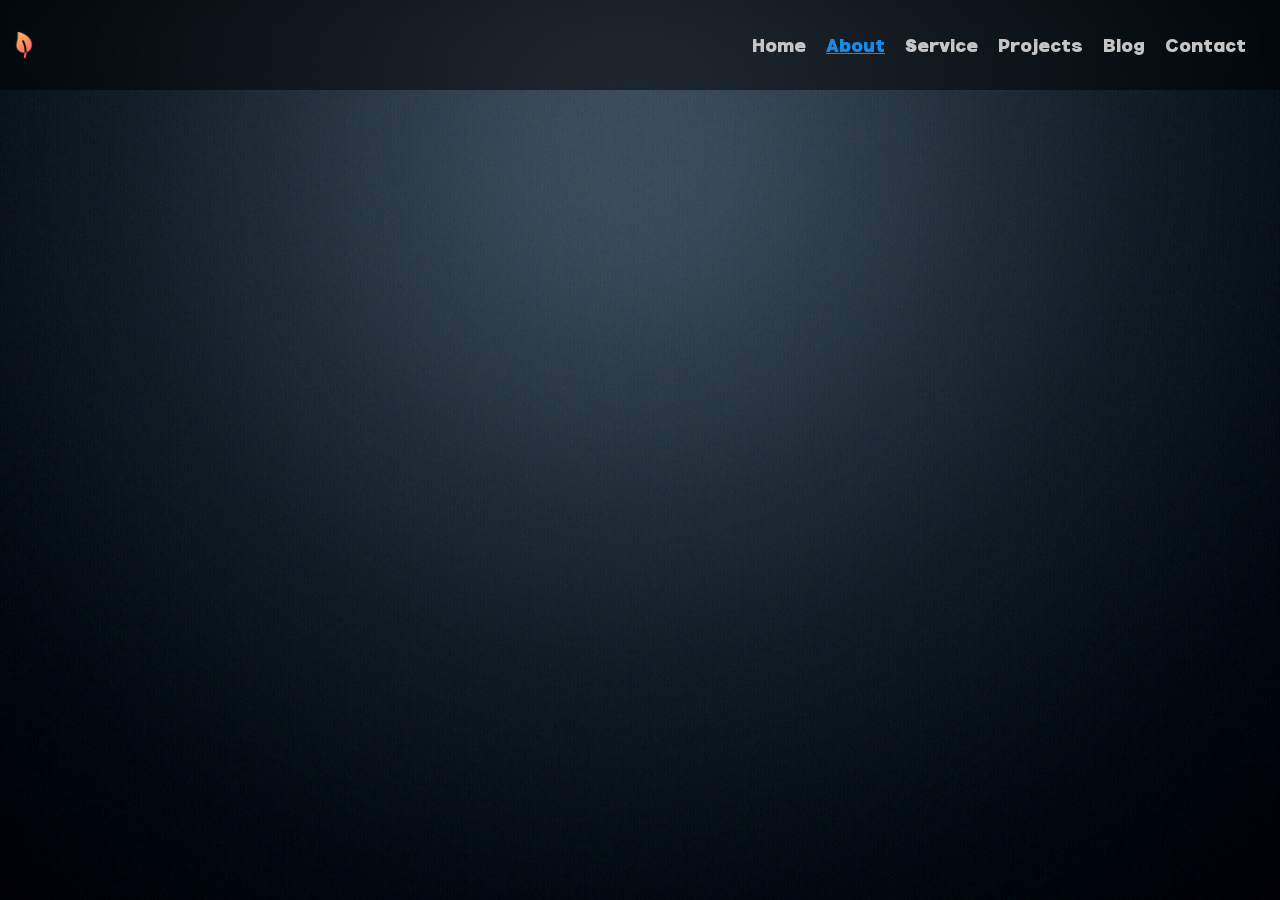
==== about.html @ add49353 "Add contact page" ====
<!DOCTYPE html>
<html lang="en">
<head>
    <meta charset="UTF-8">
    <meta name="viewport" content="width=device-width, initial-scale=1.0">
    <title>Personal Portfolio</title>

    <link rel="icon" href="./assets/images/logo.png" type="image/x-icon">
    <link rel="stylesheet" href="./assets/css/style.css">
    <script src="./assets/js/script.js" defer></script>    
    <link rel="stylesheet" href="./assets/css/all.min.css">
</head>
<body>
    <div class="loading-screen" id="loading-screen">
        <img src="./assets/images/loading-screen.gif" alt="">
        <h1>LOADING SIGNAL...</h1>
    </div>

    <nav class="navbar">
        <img src="./assets/images/logo.png" alt="logo">

        <input type="checkbox" class="menu-checkbox" id="menu-checkbox">

        <label for="menu-checkbox" class="hamburger-btn">
            <span class="bar bar-1"></span>
            <span class="bar bar-2"></span>
            <span class="bar bar-3"></span>
        </label>

        <ul class="menu-links">
            <li><a href="./index.html">Home</a></li>
            <li><a href="./about.html" class="active">About</a></li>
            <li><a href="./service.html">Service</a></li>
            <li><a href="./projects.html">Projects</a></li>
            <li><a href="./blog.html">Blog</a></li>
            <li><a href="./contact.html">Contact</a></li>
        </ul>
    </nav>
    
    <div class="container">
        
    </div>

</body>
</html>
---- assets/css/style.css ----
@font-face {
    font-family: 'New Eridu';
    src: url('../fonts/new-eridu.ttf');
}

* {
    font-size: 16px;
}

html,body {
    overflow-x: hidden;
    width: 100%;
    height: 100vh;
}

body {
    font-size: 1rem;
    color: #fff;
    font-family: 'New Eridu', Arial, Helvetica, sans-serif;
    margin: 0;
    background-image: url('../images/background-img.png');
    background-position: center;
    background-repeat: no-repeat;
    background-size: cover;
}

/* Typography */
h1 {
    font-size: 2.5rem;
}
h2 {
    font-size: 2.25rem;
}
h3 {
    font-size: 2rem;
}
a {
    color: #fff;
    text-decoration: none;
}


/* Layout */
.loading-screen {
    position: fixed;
    top: 0;
    left: 0;
    width: 100vw;
    height: 100vh;
    z-index: 9999;
    background-color: #000;
    display: flex;
    flex-direction: column;
    justify-content: center;
    align-items: center;
    transition: opacity 0.3s ease;
}
.loading-screen h1 {
    font-size: 1.5rem;
}

.navbar {
    position: -webkit-sticky;
    position: sticky;
    top: 0;
    z-index: 1000;

    display: flex;
    justify-content: space-between;
    align-items: center;
    background-color: #000;
    padding: 10px;
}

.navbar img {
    width: 30px;
    height: auto;
}

.menu-checkbox {
    display: none;
}

.container {
    display: flex;
    flex-direction: column;
    justify-content: space-between;
    align-items: center;
    max-width: 980px;
    margin: 4em auto;
    padding: 1.25em;
}

.container i {
    font-size: 2rem;
}
.avatar {
    max-width: 180px;
    border-radius: 30px;
    border: 3px solid #fff;
}
.avatar-wrapper {
    position: relative;
    display: flex;
    flex-direction: column;
}


/* Mobile (default) */

.hamburger-btn {
    display: flex;
    flex-direction: column;
    gap: 5px;
    cursor: pointer;
}

.hamburger-btn .bar {
    display: block;
    width: 25px;
    height: 3px;
    background-color: #fff;
    border-radius: 2px;
    transition: 0.3s;
}

.menu-checkbox:checked ~ .hamburger-btn .bar-1 {
    transform: translateY(8px) rotate(45deg);
}

.menu-checkbox:checked ~ .hamburger-btn .bar-2 {
    opacity: 0;
}

.menu-checkbox:checked ~ .hamburger-btn .bar-3 {
    transform: translateY(-8px) rotate(-45deg);
}

.menu-links {
    display: flex;
    flex-direction: column;
    width: 40%;
    height: 100vh;
    gap: 20px;
    top: 100%;
    right: 0;
    margin: 0;
    padding: 1.5em;
    background-color: #000;
    position: absolute;
    list-style: none;
    opacity: 0;
    
    transform: translateX(100%);
    transition: transform 0.3s ease-in-out,
                opacity 0.3s ease-in-out;
}

.menu-links li a {
    color: #c5c5c5;
    text-decoration: none;
}

.menu-links li a:hover {
    color: #fff;
    transition: 0.3s;
}

.menu-links .active,
.menu-links .active:hover {
    color: #178be9;
    text-decoration: underline;
    transition: 0.3s;
}



.menu-checkbox:checked ~ .menu-links {
    transform: translateX(0);
    opacity: 1;
    
}

.hero-section {
    display: flex;
    flex-direction: column;
    margin: 0 auto;
    gap: 1.5rem;
    align-items: center;
}

.hero-section h2 {
    text-align: center;
    font-size: 1.5rem;
    margin: 0;
}
.hero-section h5 {
    text-align: center;
    font-size: .75rem;
    margin: 0;
}
.hero-section i {
    text-align: center;
    font-size: .95rem;
    margin: 0;
}
.hero-section button,
.hero-section a {
    width: auto;
    padding: 0.5rem;
    background-color: #008f2b;
    border: 2px transparent;
    color: #fff;
    border-radius: 10px;
    cursor: pointer;
    transition: 0.3s;
    text-decoration: none;
}
.hero-section button:hover,
.hero-section a:hover {
    background-color: #ffe600;
    border: 2px transparent;
    color: #000;
}
.name-section h5,
.personal-info h5,
.personal-contact h5 {
    color: #ffffff85;
}

.name-section {
    display: flex;
    flex-direction: column;
    gap: 0px;
}

.cat {
    max-width: 120px;
    top: -79px;
    position: absolute;
}

.personal-info {
    display: flex;
    flex-direction: column;
    align-items: start;
}

.personal-contact {
    display: flex;
    justify-content: space-between;
    gap: 1.5em;
}

.social-media-grid {
    display: grid;
    grid-template-columns: repeat(2, 1fr);
    gap: 10px;
}

.social-media-grid .span,
.social-media-grid .span-2 {
    display: flex;
    min-height: 2rem;
    border: 2px solid #fff;
    padding: 4rem;
    border-radius: 10px;
    justify-content: center;
    align-items: center;
    transition: all 0.3s cubic-bezier(0.25, 0.8, 0.25, 1);
}
.social-media-grid:hover .span,
.social-media-grid:hover .span-2 {
    opacity: 0.4;
    cursor: pointer;
    transform: scale(0.94);
    border-color: #ffffff48;
    
}

.social-media-grid .span:hover,
.social-media-grid .span-2:hover {
    opacity: 1;
    border: 2px solid #ffde00;
    cursor: pointer;
    transform: scale(1.3);
    position: relative;
    z-index: 10;
}

.social-media-grid .span-2 {
    grid-column: span 2;
}

.social-media-grid .github {
    background-color: #000;
    border-color: #000;
}
.social-media-grid .github:hover {
    border-color: #fff;
}

.social-media-grid .linkedin {
    background-color: #0A66C2 ;
    border-color: #0A66C2 ;
}
.social-media-grid .linkedin:hover {
    border-color: #fff;
}

.social-media-grid .email {
    background-color: #fff;
    border-color: #fff;
}
.social-media-grid .email img {
    width: 4rem;
}
.social-media-grid .email:hover {
    border-color: #ff0000;
}

.social-media-grid .youtube {
    background-color: #ff0000 ;
    border-color: #ff0000;
}
.social-media-grid .youtube:hover {
    border-color: #fff;
}

.social-media-grid .discord {
    background-color: #5865f2;
    border-color: #5865f2;
}
.social-media-grid .discord:hover {
    border-color: #fff;
}

/* Desktop */

@media (min-width: 768px) {

    .navbar {
        background-color: rgba(0, 0, 0, 0.5);
        backdrop-filter: blur(10px);
    }

    .hamburger-btn {
        display: none;
    }

    .menu-links {
        display: flex;
        flex-direction: row;
        position: static;
        width: auto;
        height: auto;
        background-color: transparent;

        transform: none;
        opacity: 1;
    }

    .cat {
        top: -79px;
    }

    .loading-screen h1 {
        font-size: 2.5rem;
    }

}
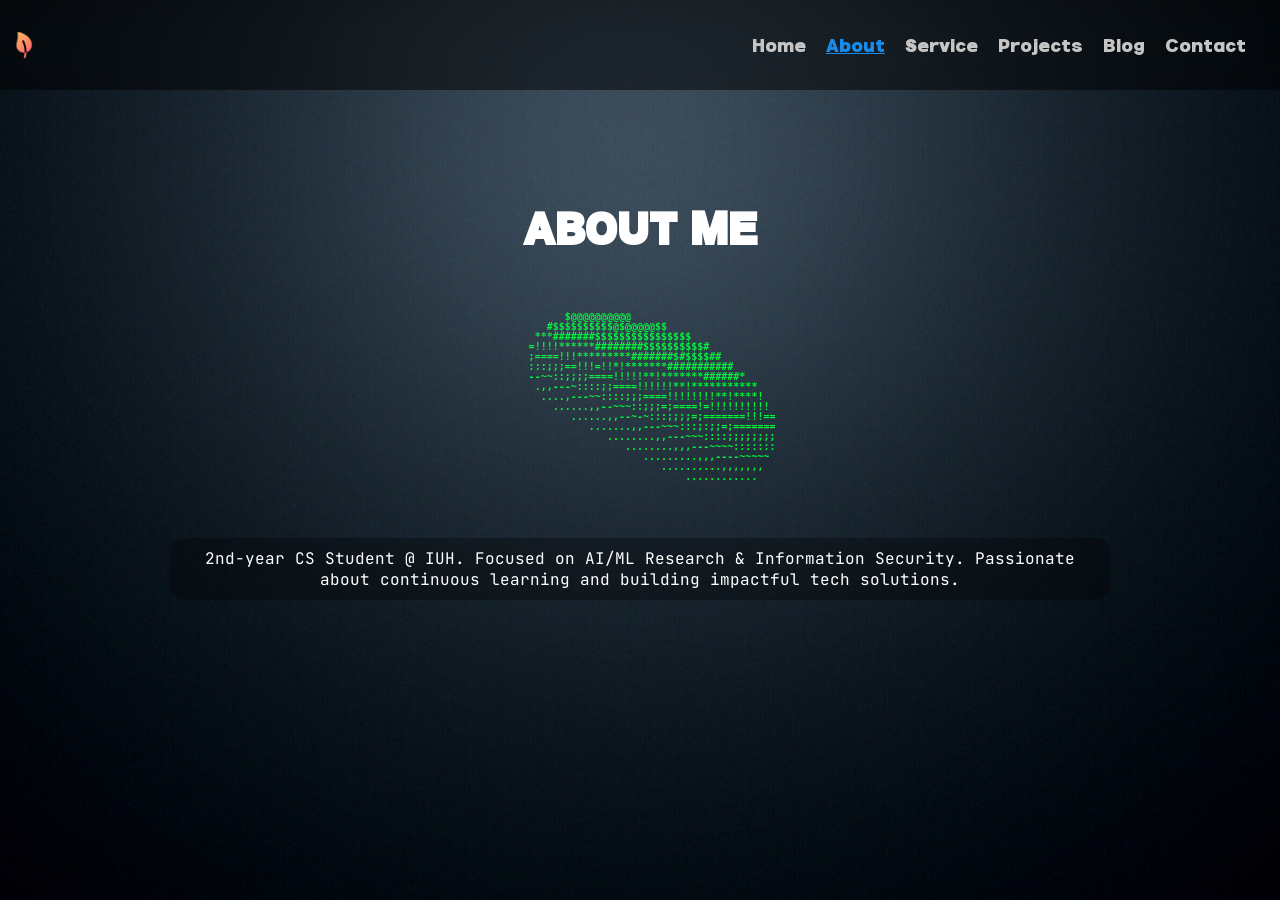
==== commit fa954445: "Add demo (about page)" ====
--- a/about.html
+++ b/about.html
@@ -38,7 +38,15 @@
     </nav>
     
     <div class="container">
-        
+        <h1>ABOUT ME</h1>
+        <pre id="donut" style="background-color: rgba(0, 0, 0, 0); color: #04f03f; font-family: monospace; font-size: 10px; line-height: 10px; text-align: center; font-weight: bold;"></pre>
+        <div class="about-me-grid">
+            <div class="introduction">
+                <p align="center">
+                    2nd-year CS Student @ IUH. Focused on AI/ML Research & Information Security. Passionate about continuous learning and building impactful tech solutions.
+                </p>
+            </div>
+        </div>
     </div>
 
 </body>
--- a/assets/css/style.css
+++ b/assets/css/style.css
@@ -2,9 +2,14 @@
     font-family: 'New Eridu';
     src: url('../fonts/new-eridu.ttf');
 }
+@font-face {
+    font-family: 'JetBrain Mono';
+    src: url('../fonts/JetBrainsMono-VariableFont_wght.ttf');
+}
 
 * {
     font-size: 16px;
+    box-sizing: border-box;
 }
 
 html,body {
@@ -269,44 +274,28 @@
     align-items: center;
     transition: all 0.3s cubic-bezier(0.25, 0.8, 0.25, 1);
 }
-.social-media-grid:hover .span,
-.social-media-grid:hover .span-2 {
-    opacity: 0.4;
-    cursor: pointer;
-    transform: scale(0.94);
-    border-color: #ffffff48;
-    
-}
-
-.social-media-grid .span:hover,
-.social-media-grid .span-2:hover {
-    opacity: 1;
-    border: 2px solid #ffde00;
-    cursor: pointer;
-    transform: scale(1.3);
-    position: relative;
-    z-index: 10;
-}
-
-.social-media-grid .span-2 {
-    grid-column: span 2;
-}
+
+
+.social-media-grid .span-2 { grid-column: span 2; }
 
 .social-media-grid .github {
     background-color: #000;
     border-color: #000;
 }
-.social-media-grid .github:hover {
-    border-color: #fff;
-}
 
 .social-media-grid .linkedin {
     background-color: #0A66C2 ;
     border-color: #0A66C2 ;
 }
-.social-media-grid .linkedin:hover {
-    border-color: #fff;
-}
+
+.social-media-grid .facebook {
+    background-color: #1877f2 ;
+    border-color: #1877f2 ;
+}
+/* .social-media-grid .leetcode img {
+    width: 4rem;
+    z-index: 999;
+} */
 
 .social-media-grid .email {
     background-color: #fff;
@@ -314,25 +303,66 @@
 }
 .social-media-grid .email img {
     width: 4rem;
-}
-.social-media-grid .email:hover {
-    border-color: #ff0000;
-}
-
+    z-index: 999;
+}
 .social-media-grid .youtube {
     background-color: #ff0000 ;
     border-color: #ff0000;
 }
-.social-media-grid .youtube:hover {
-    border-color: #fff;
-}
-
 .social-media-grid .discord {
     background-color: #5865f2;
     border-color: #5865f2;
 }
-.social-media-grid .discord:hover {
-    border-color: #fff;
+.social-media-grid .htb {
+    background-color: #1A2332;
+    border-color: #1A2332;
+}
+.social-media-grid .htb img {
+    width: 4rem;
+    z-index: 999;
+}
+
+.about-me-grid {
+    display: grid;
+    grid-template-columns: repeat(4, 1fr);
+    font-family: 'JetBrain Mono', Arial, Helvetica, sans-serif;
+}
+
+.introduction {
+    grid-column: span 4;
+}
+.introduction p {
+    background-color: #00000054;
+    border: 2px solid transparent;
+    border-radius: 15px;
+        padding: .5rem;
+}
+
+
+@media (hover: hover) {
+    .social-media-grid:hover .span,
+    .social-media-grid:hover .span-2 {
+        opacity: 0.4;
+        cursor: pointer;
+        transform: scale(0.94);
+        
+    }
+    .social-media-grid .span:hover,
+    .social-media-grid .span-2:hover {
+        opacity: 1;
+        border: 2px solid #fff;
+        cursor: pointer;
+        transform: scale(1.3);
+        position: relative;
+        z-index: 10;
+    }
+    .social-media-grid .github:hover { border-color: #fff; }
+    .social-media-grid .linkedin:hover { border-color: #fff; }
+    .social-media-grid .facebook:hover { border-color: #fff; }
+    .social-media-grid .email:hover { border-color: #ff1212; }
+    .social-media-grid .youtube:hover { border-color: #fff; }
+    .social-media-grid .discord:hover { border-color: #fff; }
+    .social-media-grid .htb:hover { border-color: #2bff00; }
 }
 
 /* Desktop */
@@ -368,4 +398,13 @@
         font-size: 2.5rem;
     }
 
+    .social-media-grid {
+        display: grid;
+        grid-template-columns: repeat(3, 1fr);
+        gap: 10px;
+    }
+
+    .linkedin {
+        grid-column: span 2;
+    }
 }
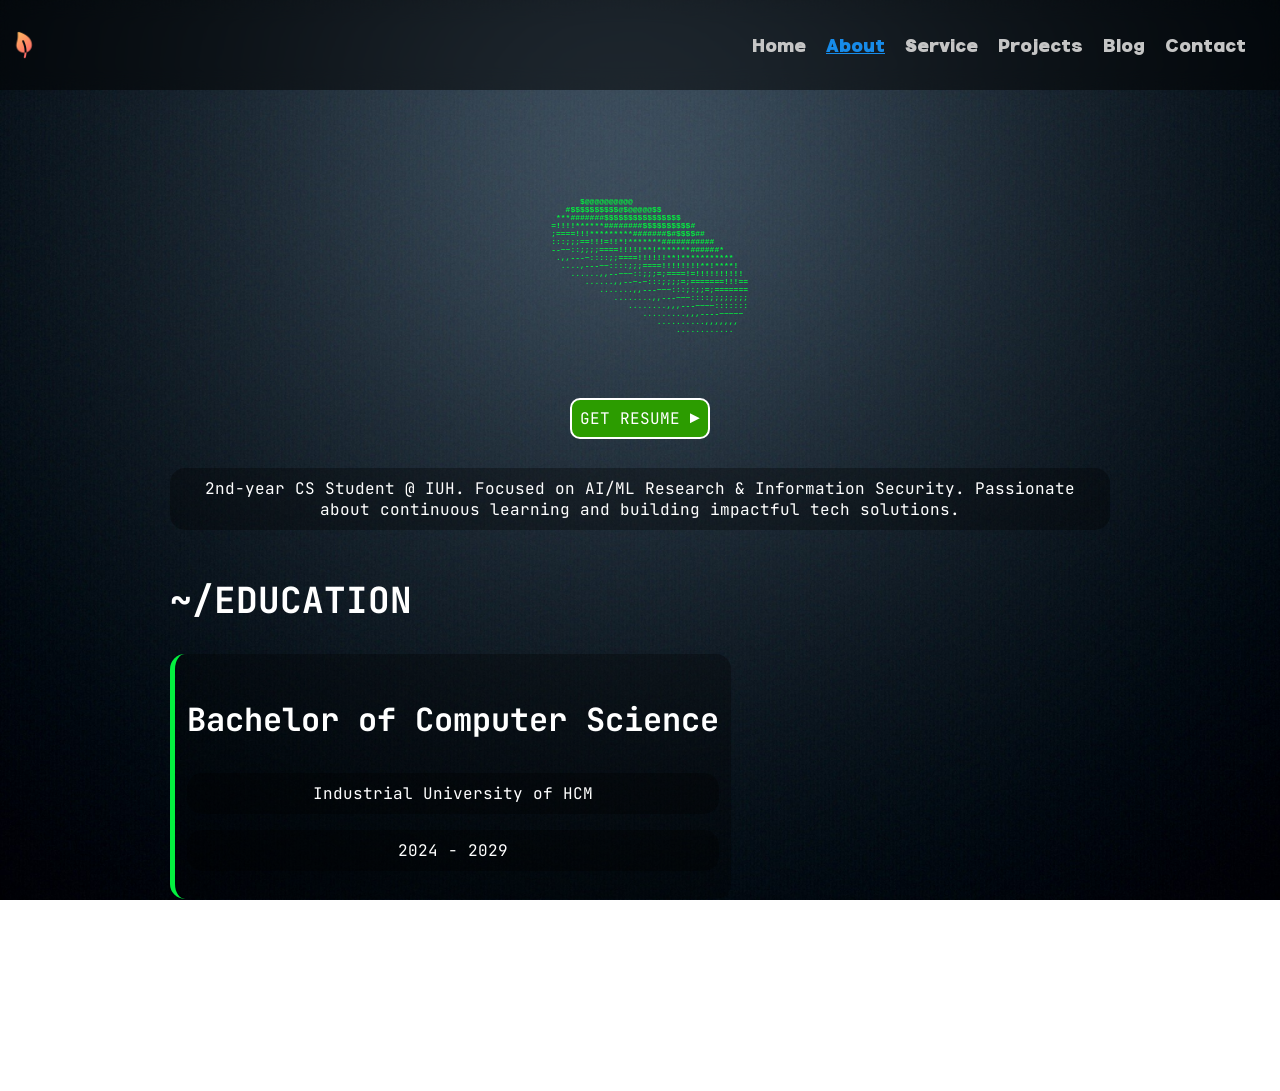
==== commit 045e6625: "tiny fixes and update a bit for about page" ====
--- a/about.html
+++ b/about.html
@@ -38,13 +38,33 @@
     </nav>
     
     <div class="container">
-        <h1>ABOUT ME</h1>
-        <pre id="donut" style="background-color: rgba(0, 0, 0, 0); color: #04f03f; font-family: monospace; font-size: 10px; line-height: 10px; text-align: center; font-weight: bold;"></pre>
+
+        <pre id="donut" class="donut"></pre>
         <div class="about-me-grid">
+            <a class="btn-resume" href="./assets/docs/Alex-Resume.pdf" download="resume.png" id="get-resume">
+                GET RESUME ▶
+            </a>
             <div class="introduction">
                 <p align="center">
                     2nd-year CS Student @ IUH. Focused on AI/ML Research & Information Security. Passionate about continuous learning and building impactful tech solutions.
                 </p>
+
+                <div class="about-education">
+                    <h2>~/EDUCATION</h2>
+                    <div class="education-item">
+                        <h3>Bachelor of Computer Science</h3>
+                        <p align="center">Industrial University of HCM</p>
+                        <p align="center">2024 - 2029</p>
+                    </div>
+                </div>
+                
+                <div class="about-techstack">
+                    <h2>~/TECHSTACK</h2>
+                    <div class="techstack-item">
+                        
+                    </div>
+                </div>
+
             </div>
         </div>
     </div>
--- a/assets/css/style.css
+++ b/assets/css/style.css
@@ -103,6 +103,7 @@
     max-width: 180px;
     border-radius: 30px;
     border: 3px solid #fff;
+    transition: all 0.3s ease;
 }
 .avatar-wrapper {
     position: relative;
@@ -168,14 +169,14 @@
 
 .menu-links li a:hover {
     color: #fff;
-    transition: 0.3s;
+    transition: 0.3s ease;
 }
 
 .menu-links .active,
 .menu-links .active:hover {
     color: #178be9;
     text-decoration: underline;
-    transition: 0.3s;
+    transition: 0.3s ease;
 }
 
 
@@ -209,24 +210,7 @@
     font-size: .95rem;
     margin: 0;
 }
-.hero-section button,
-.hero-section a {
-    width: auto;
-    padding: 0.5rem;
-    background-color: #008f2b;
-    border: 2px transparent;
-    color: #fff;
-    border-radius: 10px;
-    cursor: pointer;
-    transition: 0.3s;
-    text-decoration: none;
-}
-.hero-section button:hover,
-.hero-section a:hover {
-    background-color: #ffe600;
-    border: 2px transparent;
-    color: #000;
-}
+
 .name-section h5,
 .personal-info h5,
 .personal-contact h5 {
@@ -323,21 +307,69 @@
 }
 
 .about-me-grid {
-    display: grid;
-    grid-template-columns: repeat(4, 1fr);
+    margin-top: 1.5rem;
+    display: flex;
+    flex-direction: column;
+    gap: 5px;
+    justify-content: center;
+    align-items: center;
     font-family: 'JetBrain Mono', Arial, Helvetica, sans-serif;
 }
 
+.btn-resume {
+    background-color: #2c9c00;
+    margin: .5rem;
+    padding: .5rem;
+    border: 2px solid #fff;
+    border-radius: 10px;
+    transition: all 0.3s ease;
+    font-family: 'JetBrain Mono';
+}
+
 .introduction {
-    grid-column: span 4;
-}
+    display: flex;
+    flex-direction: column;
+}
+
 .introduction p {
     background-color: #00000054;
     border: 2px solid transparent;
     border-radius: 15px;
-        padding: .5rem;
-}
-
+    padding: .5rem;
+}
+.donut {
+    color: #04f03f; 
+    font-family: monospace; 
+    font-size: 8px; 
+    line-height: 8px; 
+    text-align: center; 
+    font-weight: bold;
+}
+
+.about-education {
+    display: flex;
+    flex-direction: column;
+    align-items: start;
+}
+.education-item {
+    border-left: 5px solid #04f03f;
+    padding: .75rem;
+    background-color: #00000050;
+    border-radius: 15px;
+    transition: all 0.3s ease;
+}
+.education-item:hover {
+    border-left: 5px solid #ff0909;
+    background-color: #000;
+    transform: scale(0.94);
+    
+}
+
+.about-techstack {
+    display: flex;
+    flex-direction: column;
+    align-items: start;
+}
 
 @media (hover: hover) {
     .social-media-grid:hover .span,
@@ -407,4 +439,10 @@
     .linkedin {
         grid-column: span 2;
     }
+
+    .btn-resume:hover,
+    .btn-resume a:hover {
+        background-color: #ffd900;
+        color: #000;
+    }
 }
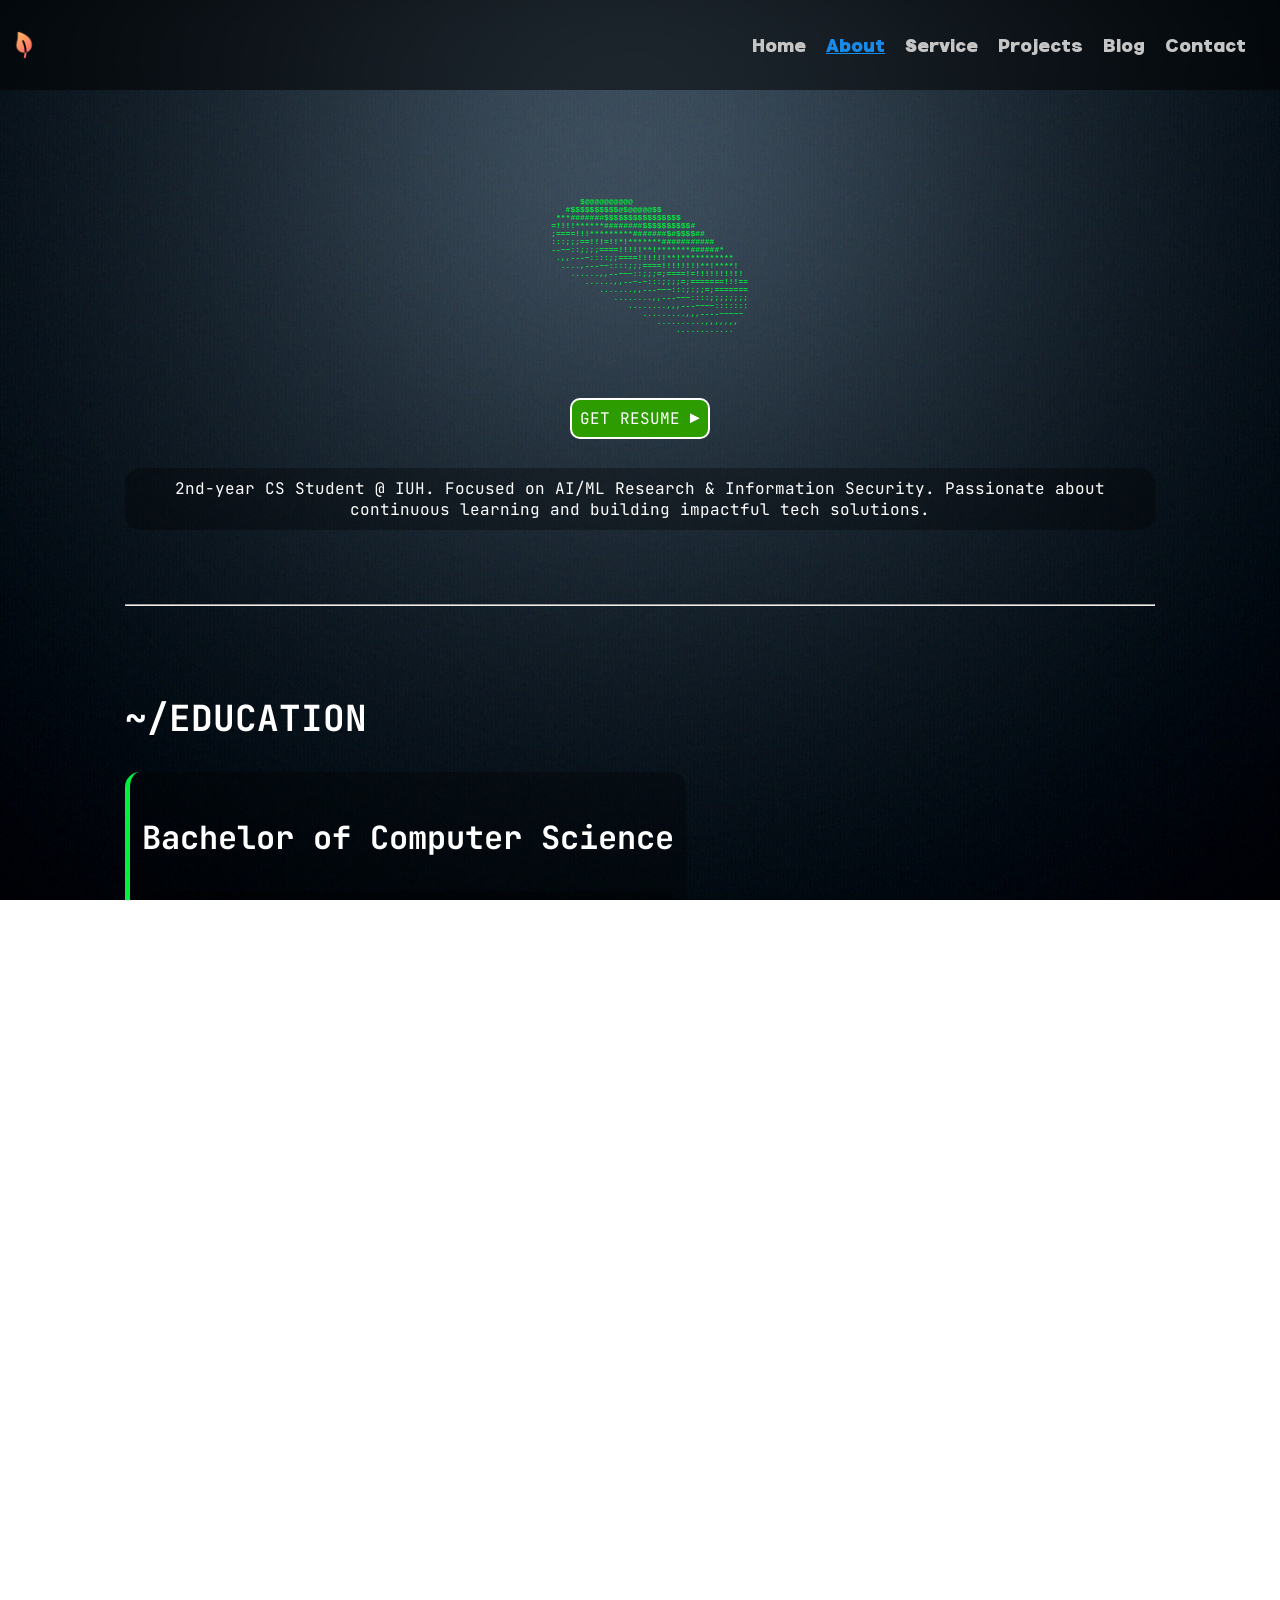
==== commit 19646f93: "Add techstack section" ====
--- a/about.html
+++ b/about.html
@@ -47,7 +47,7 @@
             <div class="introduction">
                 <p align="center">
                     2nd-year CS Student @ IUH. Focused on AI/ML Research & Information Security. Passionate about continuous learning and building impactful tech solutions.
-                </p>
+                </p><hr>
 
                 <div class="about-education">
                     <h2>~/EDUCATION</h2>
@@ -60,9 +60,60 @@
                 
                 <div class="about-techstack">
                     <h2>~/TECHSTACK</h2>
-                    <div class="techstack-item">
+                    <div class="techstack-display">
+                        <div class="techstack-item">
+                            <h3>Core</h3><hr>
+                            <div class="icon-frame">
+                                <img src="./assets/images/programming-language/c.png" alt="C">
+                                <img src="./assets/images/programming-language/cpp.png" alt="C++">
+                                <img src="./assets/images/programming-language/java.png" alt="Java">
+                                <img src="./assets/images/programming-language/python.png" alt="Python">
+                            </div>
+                        </div>
+
+                        <div class="techstack-item">
+                            <h3>Frontend</h3><hr>
+                            <div class="icon-frame">
+                                <img src="./assets/images/programming-language/html-5.png" alt="HTML5">
+                                <img src="./assets/images/programming-language/css-3.png" alt="CSS5">
+                                <img src="./assets/images/programming-language/js.png" alt="JAVASCRIPT">
+                                <img src="./assets/images/programming-language/react.png" alt="REACT">
+                            </div>
+                        </div>
+
+                        <div class="techstack-item">
+                            <h3>Backend</h3><hr>
+                            <div class="icon-frame">
+                                <img src="./assets/images/programming-language/nodejs.png" alt="nodejs">
+                                <img src="./assets/images/programming-language/typescript.png" alt="TYPESCRIPT">
+                                <img src="./assets/images/programming-language/Dart.png" alt="dart">
+                            </div>
+                        </div>
+
+                        <div class="techstack-item">
+                            <h3>SQL</h3><hr>
+                            <div class="icon-frame">
+                                <img src="./assets/images/programming-language/sql-server.png" alt="MS-SQL">
+                                <img src="./assets/images/programming-language/mysql.png" alt="MySQL">
+                                <img src="./assets/images/programming-language/Postgresql_elephant.svg.webp" alt="Postgresql">
+                            </div>
+                        </div>
+
+                        <div class="techstack-item">
+                            <h3>Tools</h3><hr>
+                            <div class="icon-frame">
+                                <img src="./assets/images/programming-language/git.png" alt="git">
+                                <img src="./assets/images/programming-language/github-logo.png" alt="github" style="background-color: #fff; border-radius: 40px;">
+                                <img src="./assets/images/programming-language/bash-unix-shell-icon.png" alt="bash">
+                                <img src="./assets/images/programming-language/docker.png" alt="docker">
+                            </div>
+                        </div>
                         
                     </div>
+                </div>
+
+                <div class="about-projects">
+                    <h2>~/PROJECTS</h2>
                 </div>
 
             </div>
--- a/assets/css/style.css
+++ b/assets/css/style.css
@@ -42,6 +42,9 @@
 a {
     color: #fff;
     text-decoration: none;
+}
+hr {
+    width: 100%;
 }
 
 
@@ -329,6 +332,7 @@
 .introduction {
     display: flex;
     flex-direction: column;
+    gap: 50px;
 }
 
 .introduction p {
@@ -358,18 +362,39 @@
     border-radius: 15px;
     transition: all 0.3s ease;
 }
-.education-item:hover {
-    border-left: 5px solid #ff0909;
-    background-color: #000;
-    transform: scale(0.94);
-    
-}
 
 .about-techstack {
     display: flex;
     flex-direction: column;
     align-items: start;
 }
+.techstack-display {
+    display: grid;
+    grid-template-columns: repeat(1, 1fr);
+    gap: 10px;
+}
+.techstack-item {
+    display: flex;
+    flex-direction: column;
+    align-items: center;
+    justify-content: center;
+    margin: 0px auto;
+    padding: .75rem;
+    border: 2px solid white;
+    border-radius: 10px;
+    background-color: #00000050;
+    transition: all 0.3s ease;
+}
+
+.icon-frame {
+    display: grid;
+    grid-template-columns: repeat(4, 1fr);
+    gap: 10px;
+}
+.techstack-item img {
+    width: 5rem;
+}
+
 
 @media (hover: hover) {
     .social-media-grid:hover .span,
@@ -445,4 +470,25 @@
         background-color: #ffd900;
         color: #000;
     }
+
+    .education-item:hover {
+        border-left: 5px solid #ff0909;
+        background-color: #000;
+        transform: scale(1.1);
+        z-index: 999;
+    }
+
+    .techstack-display {
+        grid-template-columns: repeat(5, 1fr);
+    }
+
+    .techstack-item:hover {
+        background-color: #000;
+        transform: scale(1.1);
+        z-index: 999;
+    }
+
+    .icon-frame {
+        grid-template-columns: repeat(2, 1fr);
+    }
 }
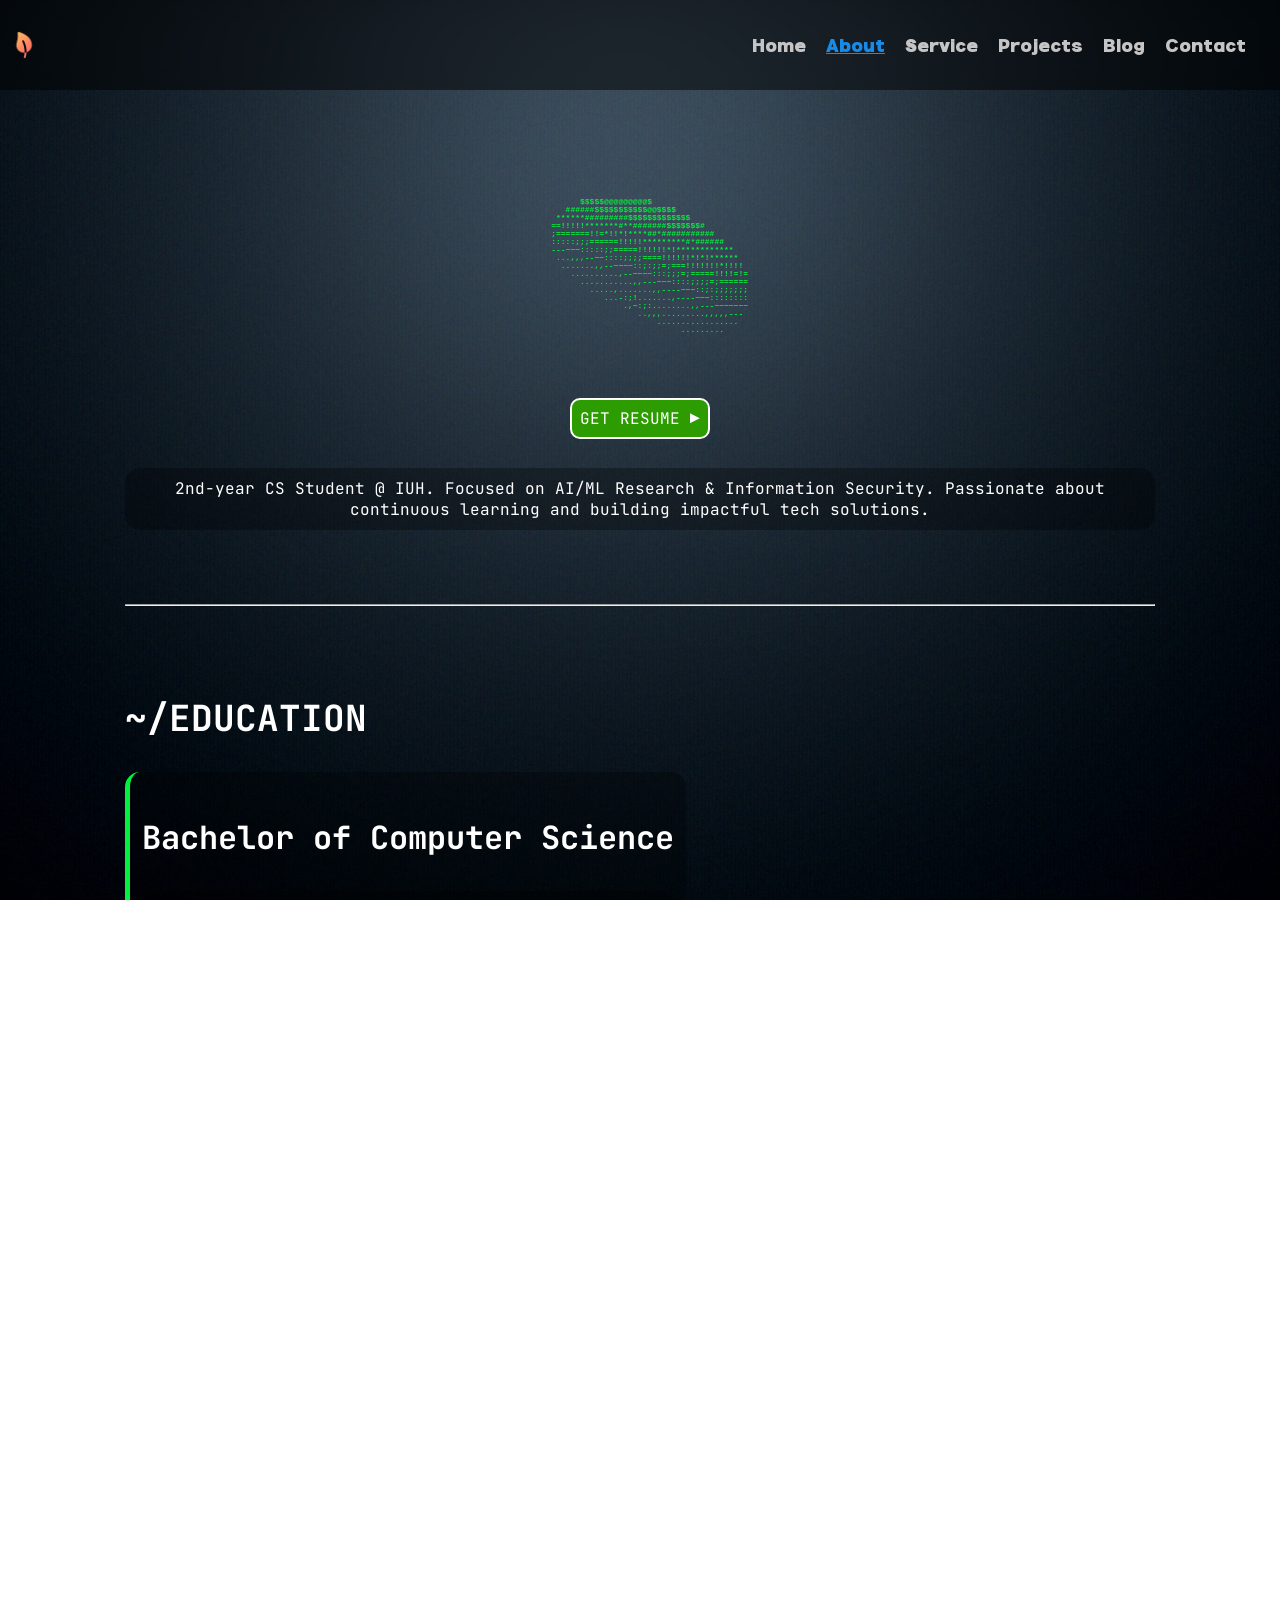
==== commit b73cdd85: "Add demo for project section" ====
--- a/about.html
+++ b/about.html
@@ -112,7 +112,7 @@
                     </div>
                 </div>
 
-                <div class="about-projects">
+                <div class="about-project">
                     <h2>~/PROJECTS</h2>
                 </div>
 
@@ -120,5 +120,36 @@
         </div>
     </div>
 
+    <div class="project-carousel">                
+        <div class="project-track" id="projectTrack">
+
+            <div class="project-item">
+                <h1>PROJECT A</h1>
+            </div>
+
+            <div class="project-item">
+                <h1>PROJECT B</h1>
+            </div>
+
+            <div class="project-item">
+                <h1>PROJECT C</h1>
+            </div>
+
+            <div class="project-item">
+                <h1>PROJECT D</h1>
+            </div>
+
+            <div class="project-item">
+                <h1>PROJECT E</h1>
+            </div>
+
+            <div class="project-item">
+                <h1>PROJECT F</h1>
+            </div>
+
+        </div>
+        
+    </div>
+
 </body>
 </html>
--- a/assets/css/style.css
+++ b/assets/css/style.css
@@ -116,7 +116,7 @@
 
 
 /* Mobile (default) */
-
+/* PAGE: HOME */ 
 .hamburger-btn {
     display: flex;
     flex-direction: column;
@@ -244,6 +244,8 @@
     gap: 1.5em;
 }
 
+
+/* PAGE: CONTACT */ 
 .social-media-grid {
     display: grid;
     grid-template-columns: repeat(2, 1fr);
@@ -308,7 +310,33 @@
     width: 4rem;
     z-index: 999;
 }
-
+@media (hover: hover) {
+    .social-media-grid:hover .span,
+    .social-media-grid:hover .span-2 {
+        opacity: 0.4;
+        cursor: pointer;
+        transform: scale(0.94);
+        
+    }
+    .social-media-grid .span:hover,
+    .social-media-grid .span-2:hover {
+        opacity: 1;
+        border: 2px solid #fff;
+        cursor: pointer;
+        transform: scale(1.3);
+        position: relative;
+        z-index: 10;
+    }
+    .social-media-grid .github:hover { border-color: #fff; }
+    .social-media-grid .linkedin:hover { border-color: #fff; }
+    .social-media-grid .facebook:hover { border-color: #fff; }
+    .social-media-grid .email:hover { border-color: #ff1212; }
+    .social-media-grid .youtube:hover { border-color: #fff; }
+    .social-media-grid .discord:hover { border-color: #fff; }
+    .social-media-grid .htb:hover { border-color: #2bff00; }
+}
+
+/* PAGE: ABOUT */ 
 .about-me-grid {
     margin-top: 1.5rem;
     display: flex;
@@ -385,7 +413,6 @@
     background-color: #00000050;
     transition: all 0.3s ease;
 }
-
 .icon-frame {
     display: grid;
     grid-template-columns: repeat(4, 1fr);
@@ -395,31 +422,50 @@
     width: 5rem;
 }
 
-
-@media (hover: hover) {
-    .social-media-grid:hover .span,
-    .social-media-grid:hover .span-2 {
-        opacity: 0.4;
-        cursor: pointer;
-        transform: scale(0.94);
-        
-    }
-    .social-media-grid .span:hover,
-    .social-media-grid .span-2:hover {
-        opacity: 1;
-        border: 2px solid #fff;
-        cursor: pointer;
-        transform: scale(1.3);
-        position: relative;
-        z-index: 10;
-    }
-    .social-media-grid .github:hover { border-color: #fff; }
-    .social-media-grid .linkedin:hover { border-color: #fff; }
-    .social-media-grid .facebook:hover { border-color: #fff; }
-    .social-media-grid .email:hover { border-color: #ff1212; }
-    .social-media-grid .youtube:hover { border-color: #fff; }
-    .social-media-grid .discord:hover { border-color: #fff; }
-    .social-media-grid .htb:hover { border-color: #2bff00; }
+.about-projects {
+    display: flex;
+    flex-direction: column;
+    align-items: start;
+}
+.project-carousel {
+    position: relative;
+    display: flex;
+    margin-top: -5rem;
+    gap: 20px;
+    align-items: center;
+    width: 100%;
+}
+/* .project-carousel-btn {
+    display: none;
+    color: #fff;
+    background-color: green;
+    border: 2px solid #fff;
+    border-radius: 20px;
+    transform: scale(1.5);
+    cursor: pointer;
+    transition: all 0.3s ease;
+} */
+.project-track {
+    display: flex;
+    gap: 20px;
+    overflow-x: auto;
+    padding: 2rem 0;
+}
+.project-track::-webkit-scrollbar {
+    display: none;
+}
+.project-item {
+    border: 2px solid #fff;
+    border-radius: 20px;
+    padding: .75rem;
+    min-width: 100vw;
+    transition: all 0.3s cubic-bezier(0.215, 0.610, 0.355, 1);
+}
+.project-item:hover {
+    position: relative;
+    border-color: #178be9;
+    z-index: 10;
+    transform: scale(1.05);
 }
 
 /* Desktop */
@@ -491,4 +537,13 @@
     .icon-frame {
         grid-template-columns: repeat(2, 1fr);
     }
+
+    .project-carousel-btn {
+        display: block;
+    }
+
+    .project-item {
+        min-width: 31.5vw;
+    }
+    
 }
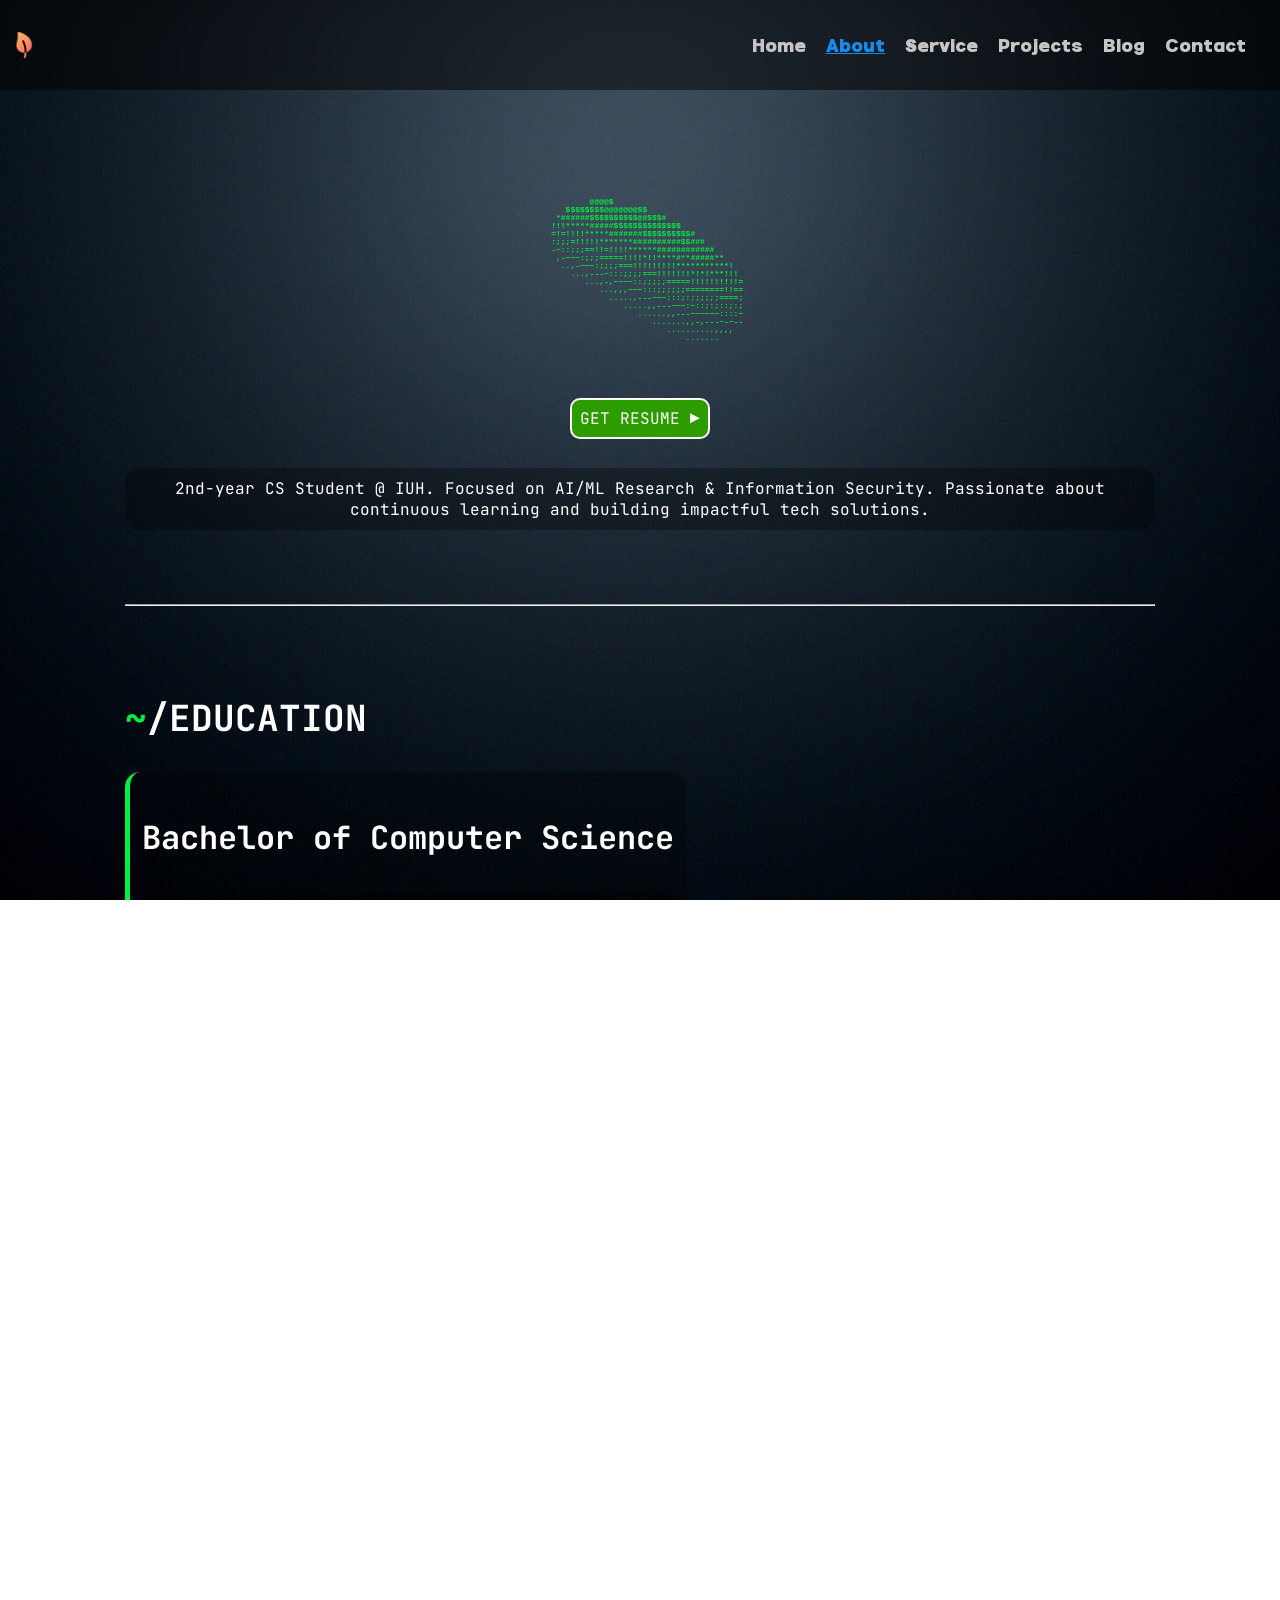
==== commit e1fd4fa8: "Tuning project section" ====
--- a/about.html
+++ b/about.html
@@ -50,7 +50,10 @@
                 </p><hr>
 
                 <div class="about-education">
-                    <h2>~/EDUCATION</h2>
+                    <div style="display: flex;">
+                        <h2 style="color: #04f03f;">~</h2>
+                        <h2>/EDUCATION</h2>
+                    </div>
                     <div class="education-item">
                         <h3>Bachelor of Computer Science</h3>
                         <p align="center">Industrial University of HCM</p>
@@ -59,7 +62,10 @@
                 </div>
                 
                 <div class="about-techstack">
-                    <h2>~/TECHSTACK</h2>
+                    <div style="display: flex;">
+                        <h2 style="color: #04f03f;">~</h2>
+                        <h2>/TECHSTACK</h2>
+                    </div>
                     <div class="techstack-display">
                         <div class="techstack-item">
                             <h3>Core</h3><hr>
@@ -113,7 +119,10 @@
                 </div>
 
                 <div class="about-project">
-                    <h2>~/PROJECTS</h2>
+                    <div style="display: flex;">
+                        <h2 style="color: #04f03f;">~</h2>
+                        <h2>/PROJECTS</h2>
+                    </div>
                 </div>
 
             </div>
@@ -124,27 +133,26 @@
         <div class="project-track" id="projectTrack">
 
             <div class="project-item">
-                <h1>PROJECT A</h1>
+                <h1>PERSONAL PORTFOLIO</h1>
+                <h5>A basic, responsive and customizable portfolio website for users</h5>
+                <div style="display: flex; justify-content: space-between;">
+                    <a class="btn-resume" href="https://github.com/muathu-tokyo-dev/personal-portfolio" target="_blank">
+                        VISIT REPOSITORY
+                    </a>
+                </div>
+                <p></p>
             </div>
 
             <div class="project-item">
-                <h1>PROJECT B</h1>
+                <h1>UNDEFINED PROJECT</h1>
             </div>
 
             <div class="project-item">
-                <h1>PROJECT C</h1>
+                <h1>UNDEFINED PROJECT</h1>
             </div>
 
             <div class="project-item">
-                <h1>PROJECT D</h1>
-            </div>
-
-            <div class="project-item">
-                <h1>PROJECT E</h1>
-            </div>
-
-            <div class="project-item">
-                <h1>PROJECT F</h1>
+                <h1>UNDEFINED PROJECT</h1>
             </div>
 
         </div>
--- a/assets/css/style.css
+++ b/assets/css/style.css
@@ -38,6 +38,12 @@
 }
 h3 {
     font-size: 2rem;
+}
+h4 {
+    font-size: 1.75rem;
+}
+h5 {
+    font-size: 1.5rem;
 }
 a {
     color: #fff;
@@ -430,7 +436,7 @@
 .project-carousel {
     position: relative;
     display: flex;
-    margin-top: -5rem;
+    margin-top: -8rem;
     gap: 20px;
     align-items: center;
     width: 100%;
@@ -450,6 +456,7 @@
     gap: 20px;
     overflow-x: auto;
     padding: 2rem 0;
+    scrollbar-width: none;
 }
 .project-track::-webkit-scrollbar {
     display: none;
@@ -463,10 +470,17 @@
 }
 .project-item:hover {
     position: relative;
-    border-color: #178be9;
+    border-color: #04f03f;
     z-index: 10;
     transform: scale(1.05);
 }
+.project-item h3,
+.project-item h4,
+.project-item h5 {
+    font-family: 'JetBrain Mono', Arial, Helvetica, sans-serif;
+    color: #ffffff8c;
+}
+
 
 /* Desktop */
 
@@ -529,6 +543,7 @@
     }
 
     .techstack-item:hover {
+        border-color: #04f03f;
         background-color: #000;
         transform: scale(1.1);
         z-index: 999;
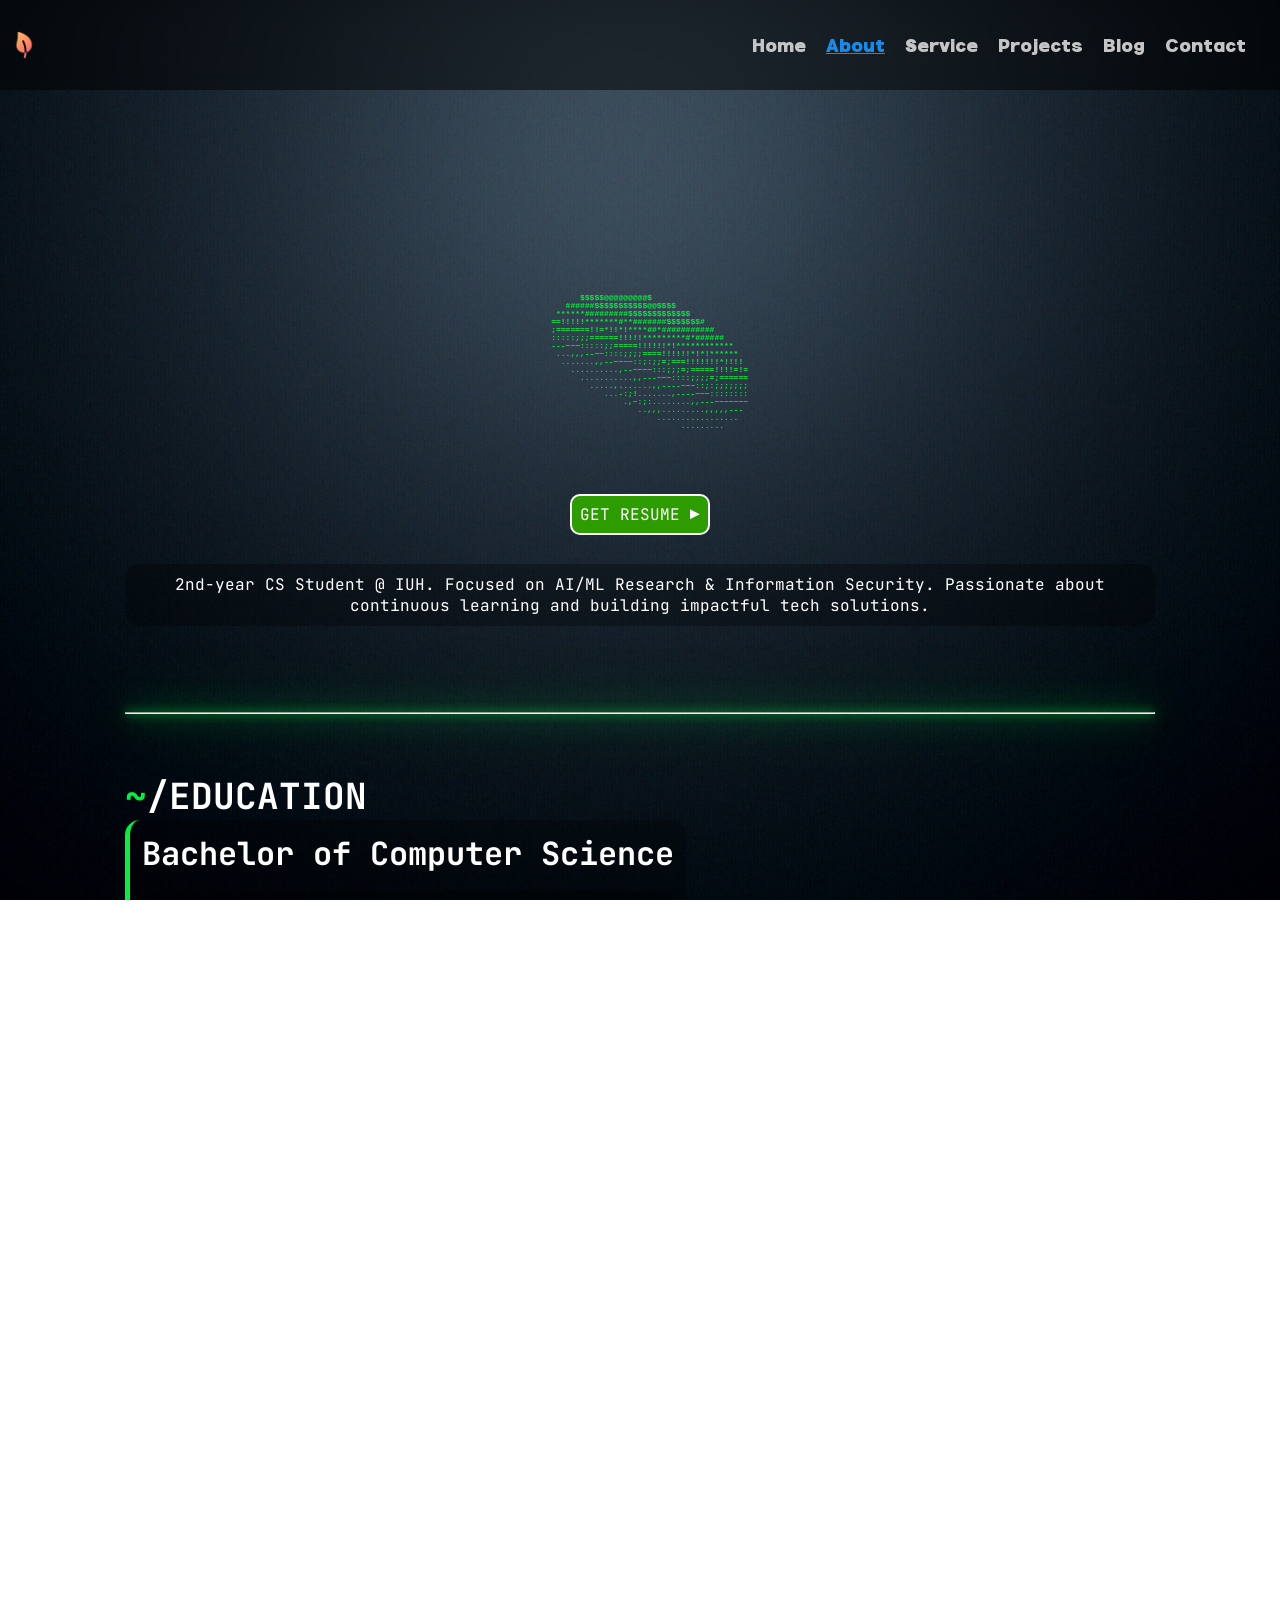
==== commit a6e0579f: "Refactor style.css to specified .css files for pages" ====
--- a/about.html
+++ b/about.html
@@ -7,6 +7,7 @@
 
     <link rel="icon" href="./assets/images/logo.png" type="image/x-icon">
     <link rel="stylesheet" href="./assets/css/style.css">
+    <link rel="stylesheet" href="./assets/css/about.css">
     <script src="./assets/js/script.js" defer></script>    
     <link rel="stylesheet" href="./assets/css/all.min.css">
 </head>
--- a/assets/css/style.css
+++ b/assets/css/style.css
@@ -5,6 +5,10 @@
 @font-face {
     font-family: 'JetBrain Mono';
     src: url('../fonts/JetBrainsMono-VariableFont_wght.ttf');
+}
+@font-face {
+    font-family: 'Honk-verse';
+    src: url('../fonts/Honk.ttf');
 }
 
 * {
@@ -32,18 +36,23 @@
 /* Typography */
 h1 {
     font-size: 2.5rem;
+    margin: 0;
 }
 h2 {
     font-size: 2.25rem;
+    margin: 0;
 }
 h3 {
     font-size: 2rem;
+    margin: 0;
 }
 h4 {
     font-size: 1.75rem;
+    margin: 0;
 }
 h5 {
     font-size: 1.5rem;
+    margin: 0;
 }
 a {
     color: #fff;
@@ -51,10 +60,14 @@
 }
 hr {
     width: 100%;
+    color: #04f03f;
+    margin-top: 20px;
+    box-shadow: 0 0 10px #04f03f, 0 0 30px #04f03f, 0 0 60px #04f03f;;
 }
 
 
 /* Layout */
+/* Mobile (default) */
 .loading-screen {
     position: fixed;
     top: 0;
@@ -68,6 +81,7 @@
     justify-content: center;
     align-items: center;
     transition: opacity 0.3s ease;
+    pointer-events: none;
 }
 .loading-screen h1 {
     font-size: 1.5rem;
@@ -108,21 +122,7 @@
 .container i {
     font-size: 2rem;
 }
-.avatar {
-    max-width: 180px;
-    border-radius: 30px;
-    border: 3px solid #fff;
-    transition: all 0.3s ease;
-}
-.avatar-wrapper {
-    position: relative;
-    display: flex;
-    flex-direction: column;
-}
-
-
-/* Mobile (default) */
-/* PAGE: HOME */ 
+
 .hamburger-btn {
     display: flex;
     flex-direction: column;
@@ -188,303 +188,18 @@
     transition: 0.3s ease;
 }
 
-
-
 .menu-checkbox:checked ~ .menu-links {
     transform: translateX(0);
     opacity: 1;
     
 }
 
-.hero-section {
-    display: flex;
-    flex-direction: column;
-    margin: 0 auto;
-    gap: 1.5rem;
-    align-items: center;
-}
-
-.hero-section h2 {
-    text-align: center;
-    font-size: 1.5rem;
-    margin: 0;
-}
-.hero-section h5 {
-    text-align: center;
-    font-size: .75rem;
-    margin: 0;
-}
-.hero-section i {
-    text-align: center;
-    font-size: .95rem;
-    margin: 0;
-}
-
-.name-section h5,
-.personal-info h5,
-.personal-contact h5 {
-    color: #ffffff85;
-}
-
-.name-section {
-    display: flex;
-    flex-direction: column;
-    gap: 0px;
-}
-
-.cat {
-    max-width: 120px;
-    top: -79px;
-    position: absolute;
-}
-
-.personal-info {
-    display: flex;
-    flex-direction: column;
-    align-items: start;
-}
-
-.personal-contact {
-    display: flex;
-    justify-content: space-between;
-    gap: 1.5em;
-}
-
-
-/* PAGE: CONTACT */ 
-.social-media-grid {
-    display: grid;
-    grid-template-columns: repeat(2, 1fr);
-    gap: 10px;
-}
-
-.social-media-grid .span,
-.social-media-grid .span-2 {
-    display: flex;
-    min-height: 2rem;
-    border: 2px solid #fff;
-    padding: 4rem;
-    border-radius: 10px;
-    justify-content: center;
-    align-items: center;
-    transition: all 0.3s cubic-bezier(0.25, 0.8, 0.25, 1);
-}
-
-
-.social-media-grid .span-2 { grid-column: span 2; }
-
-.social-media-grid .github {
-    background-color: #000;
-    border-color: #000;
-}
-
-.social-media-grid .linkedin {
-    background-color: #0A66C2 ;
-    border-color: #0A66C2 ;
-}
-
-.social-media-grid .facebook {
-    background-color: #1877f2 ;
-    border-color: #1877f2 ;
-}
-/* .social-media-grid .leetcode img {
-    width: 4rem;
-    z-index: 999;
-} */
-
-.social-media-grid .email {
-    background-color: #fff;
-    border-color: #fff;
-}
-.social-media-grid .email img {
-    width: 4rem;
-    z-index: 999;
-}
-.social-media-grid .youtube {
-    background-color: #ff0000 ;
-    border-color: #ff0000;
-}
-.social-media-grid .discord {
-    background-color: #5865f2;
-    border-color: #5865f2;
-}
-.social-media-grid .htb {
-    background-color: #1A2332;
-    border-color: #1A2332;
-}
-.social-media-grid .htb img {
-    width: 4rem;
-    z-index: 999;
-}
-@media (hover: hover) {
-    .social-media-grid:hover .span,
-    .social-media-grid:hover .span-2 {
-        opacity: 0.4;
-        cursor: pointer;
-        transform: scale(0.94);
-        
-    }
-    .social-media-grid .span:hover,
-    .social-media-grid .span-2:hover {
-        opacity: 1;
-        border: 2px solid #fff;
-        cursor: pointer;
-        transform: scale(1.3);
-        position: relative;
-        z-index: 10;
-    }
-    .social-media-grid .github:hover { border-color: #fff; }
-    .social-media-grid .linkedin:hover { border-color: #fff; }
-    .social-media-grid .facebook:hover { border-color: #fff; }
-    .social-media-grid .email:hover { border-color: #ff1212; }
-    .social-media-grid .youtube:hover { border-color: #fff; }
-    .social-media-grid .discord:hover { border-color: #fff; }
-    .social-media-grid .htb:hover { border-color: #2bff00; }
-}
-
-/* PAGE: ABOUT */ 
-.about-me-grid {
-    margin-top: 1.5rem;
-    display: flex;
-    flex-direction: column;
-    gap: 5px;
-    justify-content: center;
-    align-items: center;
-    font-family: 'JetBrain Mono', Arial, Helvetica, sans-serif;
-}
-
-.btn-resume {
-    background-color: #2c9c00;
-    margin: .5rem;
-    padding: .5rem;
-    border: 2px solid #fff;
-    border-radius: 10px;
-    transition: all 0.3s ease;
-    font-family: 'JetBrain Mono';
-}
-
-.introduction {
-    display: flex;
-    flex-direction: column;
-    gap: 50px;
-}
-
-.introduction p {
-    background-color: #00000054;
-    border: 2px solid transparent;
-    border-radius: 15px;
-    padding: .5rem;
-}
-.donut {
-    color: #04f03f; 
-    font-family: monospace; 
-    font-size: 8px; 
-    line-height: 8px; 
-    text-align: center; 
-    font-weight: bold;
-}
-
-.about-education {
-    display: flex;
-    flex-direction: column;
-    align-items: start;
-}
-.education-item {
-    border-left: 5px solid #04f03f;
-    padding: .75rem;
-    background-color: #00000050;
-    border-radius: 15px;
-    transition: all 0.3s ease;
-}
-
-.about-techstack {
-    display: flex;
-    flex-direction: column;
-    align-items: start;
-}
-.techstack-display {
-    display: grid;
-    grid-template-columns: repeat(1, 1fr);
-    gap: 10px;
-}
-.techstack-item {
-    display: flex;
-    flex-direction: column;
-    align-items: center;
-    justify-content: center;
-    margin: 0px auto;
-    padding: .75rem;
-    border: 2px solid white;
-    border-radius: 10px;
-    background-color: #00000050;
-    transition: all 0.3s ease;
-}
-.icon-frame {
-    display: grid;
-    grid-template-columns: repeat(4, 1fr);
-    gap: 10px;
-}
-.techstack-item img {
-    width: 5rem;
-}
-
-.about-projects {
-    display: flex;
-    flex-direction: column;
-    align-items: start;
-}
-.project-carousel {
-    position: relative;
-    display: flex;
-    margin-top: -8rem;
-    gap: 20px;
-    align-items: center;
-    width: 100%;
-}
-/* .project-carousel-btn {
-    display: none;
-    color: #fff;
-    background-color: green;
-    border: 2px solid #fff;
-    border-radius: 20px;
-    transform: scale(1.5);
-    cursor: pointer;
-    transition: all 0.3s ease;
-} */
-.project-track {
-    display: flex;
-    gap: 20px;
-    overflow-x: auto;
-    padding: 2rem 0;
-    scrollbar-width: none;
-}
-.project-track::-webkit-scrollbar {
-    display: none;
-}
-.project-item {
-    border: 2px solid #fff;
-    border-radius: 20px;
-    padding: .75rem;
-    min-width: 100vw;
-    transition: all 0.3s cubic-bezier(0.215, 0.610, 0.355, 1);
-}
-.project-item:hover {
-    position: relative;
-    border-color: #04f03f;
-    z-index: 10;
-    transform: scale(1.05);
-}
-.project-item h3,
-.project-item h4,
-.project-item h5 {
-    font-family: 'JetBrain Mono', Arial, Helvetica, sans-serif;
-    color: #ffffff8c;
-}
-
-
 /* Desktop */
-
 @media (min-width: 768px) {
+
+    .container {
+        margin-top: 10rem;
+    }
 
     .navbar {
         background-color: rgba(0, 0, 0, 0.5);
@@ -507,58 +222,8 @@
         opacity: 1;
     }
 
-    .cat {
-        top: -79px;
-    }
-
     .loading-screen h1 {
         font-size: 2.5rem;
     }
 
-    .social-media-grid {
-        display: grid;
-        grid-template-columns: repeat(3, 1fr);
-        gap: 10px;
-    }
-
-    .linkedin {
-        grid-column: span 2;
-    }
-
-    .btn-resume:hover,
-    .btn-resume a:hover {
-        background-color: #ffd900;
-        color: #000;
-    }
-
-    .education-item:hover {
-        border-left: 5px solid #ff0909;
-        background-color: #000;
-        transform: scale(1.1);
-        z-index: 999;
-    }
-
-    .techstack-display {
-        grid-template-columns: repeat(5, 1fr);
-    }
-
-    .techstack-item:hover {
-        border-color: #04f03f;
-        background-color: #000;
-        transform: scale(1.1);
-        z-index: 999;
-    }
-
-    .icon-frame {
-        grid-template-columns: repeat(2, 1fr);
-    }
-
-    .project-carousel-btn {
-        display: block;
-    }
-
-    .project-item {
-        min-width: 31.5vw;
-    }
-    
 }
--- a/assets/css/about.css
+++ b/assets/css/about.css
@@ -0,0 +1,168 @@
+/* Mobile (Default) */
+.about-me-grid {
+    margin-top: 1.5rem;
+    display: flex;
+    flex-direction: column;
+    gap: 5px;
+    justify-content: center;
+    align-items: center;
+    font-family: 'JetBrain Mono', Arial, Helvetica, sans-serif;
+}
+
+.btn-resume {
+    background-color: #2c9c00;
+    margin: .5rem;
+    padding: .5rem;
+    border: 2px solid #fff;
+    border-radius: 10px;
+    transition: all 0.3s ease;
+    font-family: 'JetBrain Mono';
+}
+
+.introduction {
+    display: flex;
+    flex-direction: column;
+    gap: 50px;
+}
+
+.introduction p {
+    background-color: #00000054;
+    border: 2px solid transparent;
+    border-radius: 15px;
+    padding: .5rem;
+}
+.donut {
+    color: #04f03f; 
+    font-family: monospace; 
+    font-size: 8px; 
+    line-height: 8px; 
+    text-align: center; 
+    font-weight: bold;
+}
+
+.about-education {
+    display: flex;
+    flex-direction: column;
+    align-items: start;
+}
+.education-item {
+    border-left: 5px solid #04f03f;
+    padding: .75rem;
+    background-color: #00000050;
+    border-radius: 15px;
+    transition: all 0.3s ease;
+}
+
+.about-techstack {
+    display: flex;
+    flex-direction: column;
+    align-items: start;
+}
+.techstack-display {
+    display: grid;
+    grid-template-columns: repeat(1, 1fr);
+    gap: 10px;
+}
+.techstack-item {
+    display: flex;
+    flex-direction: column;
+    align-items: center;
+    justify-content: center;
+    margin: 5px auto;
+    padding: .75rem;
+    border: 2px solid white;
+    border-radius: 10px;
+    background-color: #00000050;
+    transition: all 0.3s ease;
+}
+.icon-frame {
+    display: grid;
+    grid-template-columns: repeat(4, 1fr);
+    gap: 10px;
+}
+.techstack-item img {
+    width: 5rem;
+}
+
+.about-projects {
+    display: flex;
+    flex-direction: column;
+    align-items: start;
+}
+.project-carousel {
+    position: relative;
+    display: flex;
+    margin-top: -6rem;
+    gap: 20px;
+    align-items: center;
+    width: 100%;
+}
+.project-track {
+    display: flex;
+    gap: 20px;
+    overflow-x: auto;
+    padding: 2rem 0;
+    scrollbar-width: none;
+}
+.project-track::-webkit-scrollbar {
+    display: none;
+}
+.project-item {
+    border: 2px solid #fff;
+    border-radius: 20px;
+    padding: .75rem;
+    min-width: 100vw;
+    transition: all 0.3s cubic-bezier(0.215, 0.610, 0.355, 1);
+}
+.project-item:hover {
+    position: relative;
+    border-color: #04f03f;
+    z-index: 10;
+    transform: scale(1.05);
+}
+.project-item h3,
+.project-item h4,
+.project-item h5 {
+    font-family: 'JetBrain Mono', Arial, Helvetica, sans-serif;
+    color: #ffffff8c;
+}
+
+
+/* Desktop */
+@media (min-width: 768px) {
+    .btn-resume:hover,
+    .btn-resume a:hover {
+        background-color: #ffd900;
+        color: #000;
+    }
+
+    .education-item:hover {
+        border-left: 5px solid #ff0909;
+        background-color: #000;
+        transform: scale(1.1);
+        z-index: 999;
+    }
+
+    .techstack-display {
+        grid-template-columns: repeat(5, 1fr);
+    }
+
+    .techstack-item:hover {
+        border-color: #04f03f;
+        background-color: #000;
+        transform: scale(1.1);
+        z-index: 999;
+    }
+
+    .icon-frame {
+        grid-template-columns: repeat(2, 1fr);
+    }
+
+    .project-carousel-btn {
+        display: block;
+    }
+
+    .project-item {
+        min-width: 31.5vw;
+    }
+}
